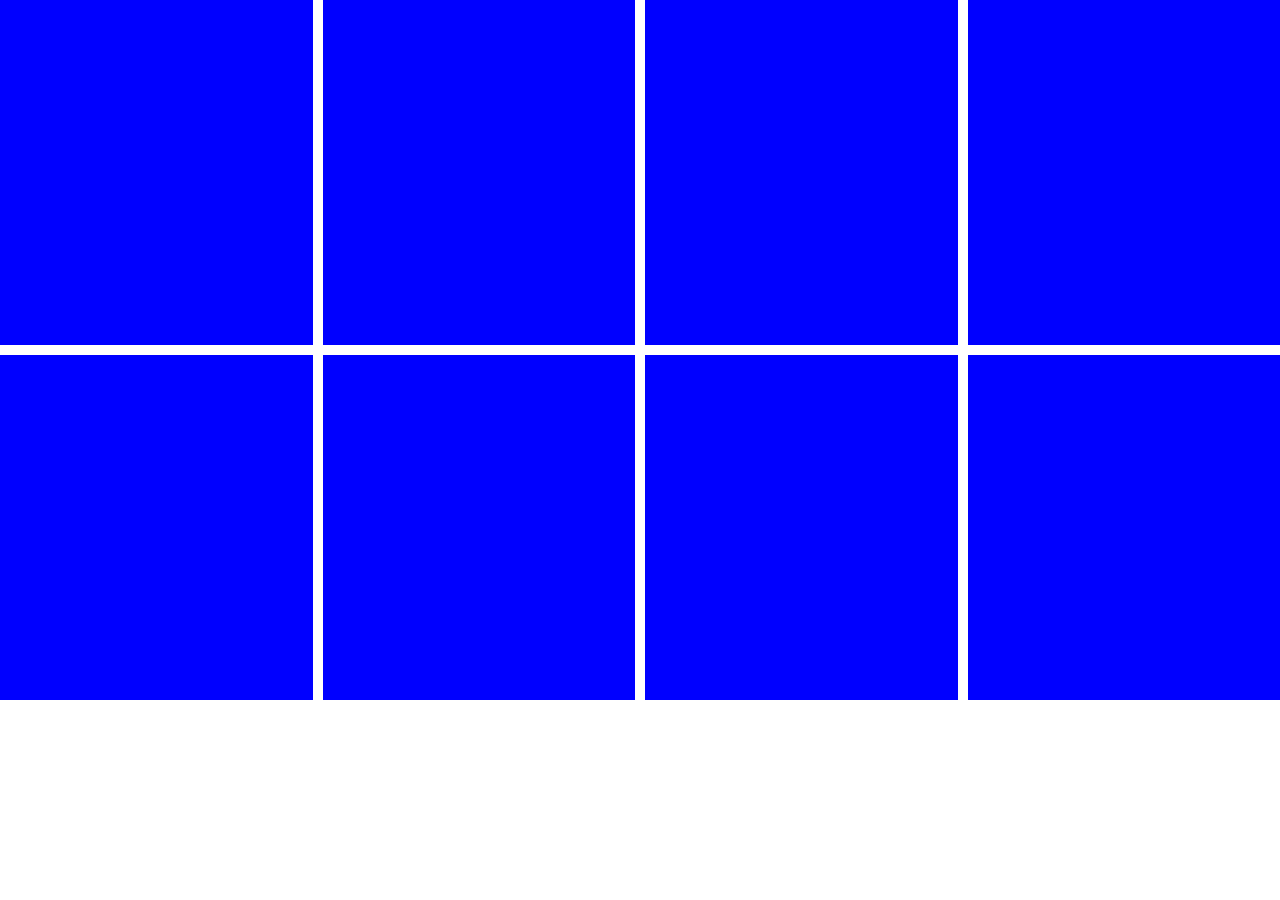
==== index.html @ f7381609 "Initial commit" ====
<!DOCTYPE html>
<html lang="en">
<head>
    <meta charset="UTF-8">
    <meta name="viewport" content="width=device-width, initial-scale=1.0">
    <title>Gallery Page</title>
    <style>
        body{
            margin:0;
            padding:0;
        }
        .main{
            display: grid;
            grid-template-columns: repeat(4,1fr);
            grid-template-rows: repeat(2,1fr);
            gap: 10px;
            height: 700px;
            width: 100%;
           
        

            
        }
        .img{
             background-color: blue;
        }
    </style>
</head>
<body><div class="main">
<div class="img"></div>
<div class="img"></div>
<div class="img"></div>
<div class="img"></div>
<div class="img"></div>
<div class="img"></div>
<div class="img"></div>
<div class="img"></div>
</div>

    
</body>
</html>
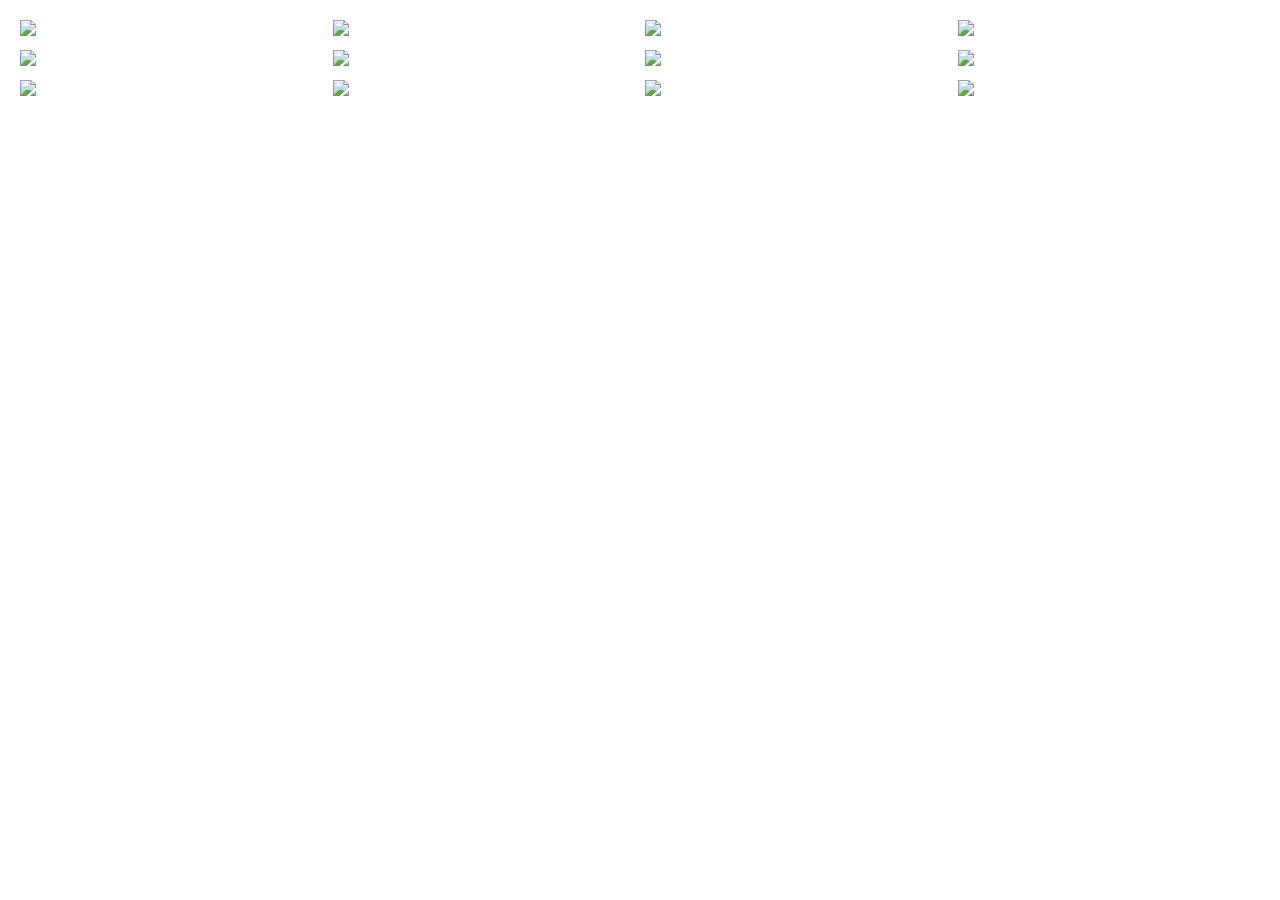
==== commit e098106c: "gallery" ====
--- a/index.html
+++ b/index.html
@@ -12,29 +12,31 @@
         .main{
             display: grid;
             grid-template-columns: repeat(4,1fr);
-            grid-template-rows: repeat(2,1fr);
+            margin: 20px;
+            /* grid-template-rows: repeat(2,1fr); */
             gap: 10px;
-            height: 700px;
-            width: 100%;
-           
-        
+            /* height: 700px;
+            width: 100%;             */
+        }
 
-            
-        }
-        .img{
-             background-color: blue;
-        }
+        /* .img{
+             border: solid black 2px;
+        } */
     </style>
 </head>
 <body><div class="main">
-<div class="img"></div>
-<div class="img"></div>
-<div class="img"></div>
-<div class="img"></div>
-<div class="img"></div>
-<div class="img"></div>
-<div class="img"></div>
-<div class="img"></div>
+<div class="img"><img src="https://media.gq-magazine.co.uk/photos/5fdcb8470d9a429c2d245628/16:9/w_2560%2Cc_limit/2021CARS_AUDIEtron.jpg" width="300px"></img></div>
+<div class="img"><img src="https://media.gq-magazine.co.uk/photos/5fdcb8470d9a429c2d245628/16:9/w_2560%2Cc_limit/2021CARS_AUDIEtron.jpg" width="300px"></div>
+<div class="img"><img src="https://media.gq-magazine.co.uk/photos/5fdcb8470d9a429c2d245628/16:9/w_2560%2Cc_limit/2021CARS_AUDIEtron.jpg" width="300px"></div>
+<div class="img"><img src="https://media.gq-magazine.co.uk/photos/5fdcb8470d9a429c2d245628/16:9/w_2560%2Cc_limit/2021CARS_AUDIEtron.jpg" width="300px"></div>
+<div class="img"><img src="https://media.gq-magazine.co.uk/photos/5fdcb8470d9a429c2d245628/16:9/w_2560%2Cc_limit/2021CARS_AUDIEtron.jpg" width="300px"></div>
+<div class="img"><img src="https://media.gq-magazine.co.uk/photos/5fdcb8470d9a429c2d245628/16:9/w_2560%2Cc_limit/2021CARS_AUDIEtron.jpg" width="300px"></div>
+<div class="img"><img src="https://media.gq-magazine.co.uk/photos/5fdcb8470d9a429c2d245628/16:9/w_2560%2Cc_limit/2021CARS_AUDIEtron.jpg" width="300px"></div>
+<div class="img"><img src="https://media.gq-magazine.co.uk/photos/5fdcb8470d9a429c2d245628/16:9/w_2560%2Cc_limit/2021CARS_AUDIEtron.jpg" width="300px"></div>
+<div class="img"><img src="https://media.gq-magazine.co.uk/photos/5fdcb8470d9a429c2d245628/16:9/w_2560%2Cc_limit/2021CARS_AUDIEtron.jpg" width="300px"></div>
+<div class="img"><img src="https://media.gq-magazine.co.uk/photos/5fdcb8470d9a429c2d245628/16:9/w_2560%2Cc_limit/2021CARS_AUDIEtron.jpg" width="300px"></div>
+<div class="img"><img src="https://media.gq-magazine.co.uk/photos/5fdcb8470d9a429c2d245628/16:9/w_2560%2Cc_limit/2021CARS_AUDIEtron.jpg" width="300px"></div>
+<div class="img"><img src="https://media.gq-magazine.co.uk/photos/5fdcb8470d9a429c2d245628/16:9/w_2560%2Cc_limit/2021CARS_AUDIEtron.jpg" width="300px"></div>
 </div>
 
     
